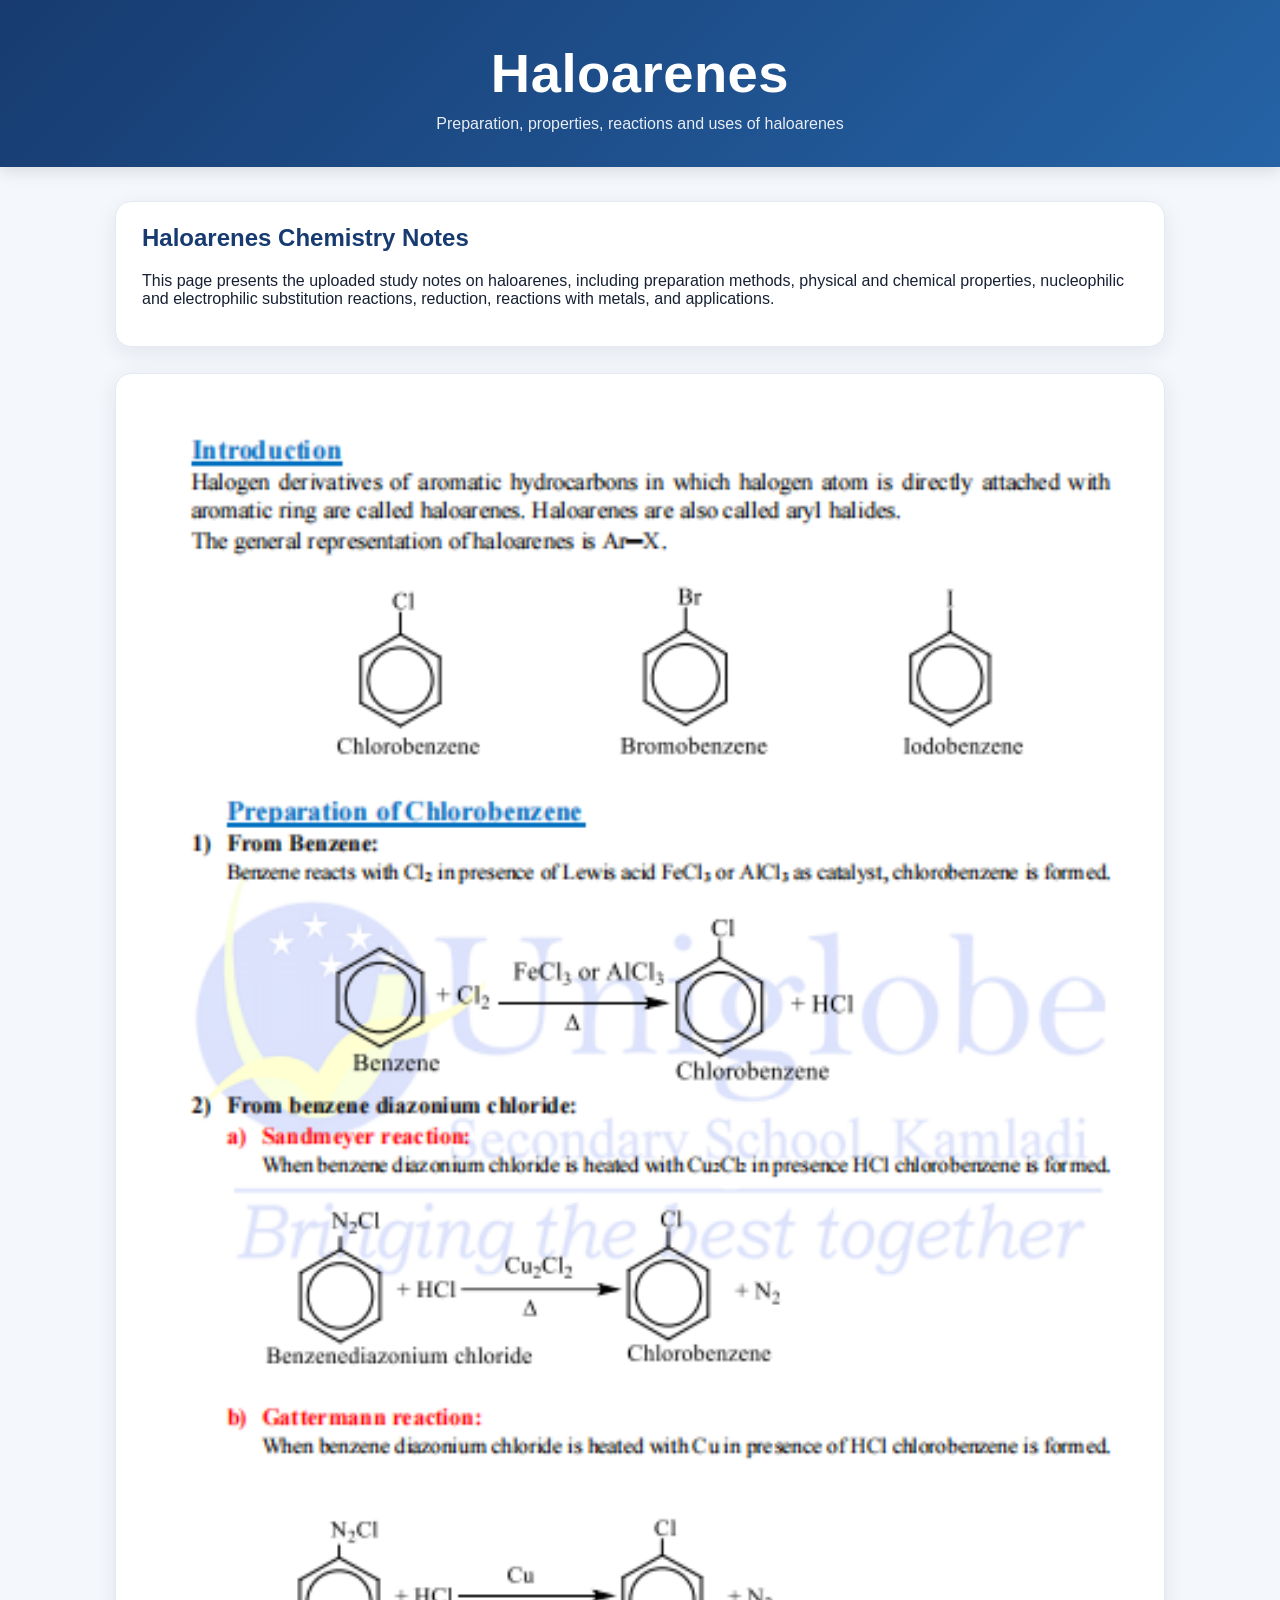
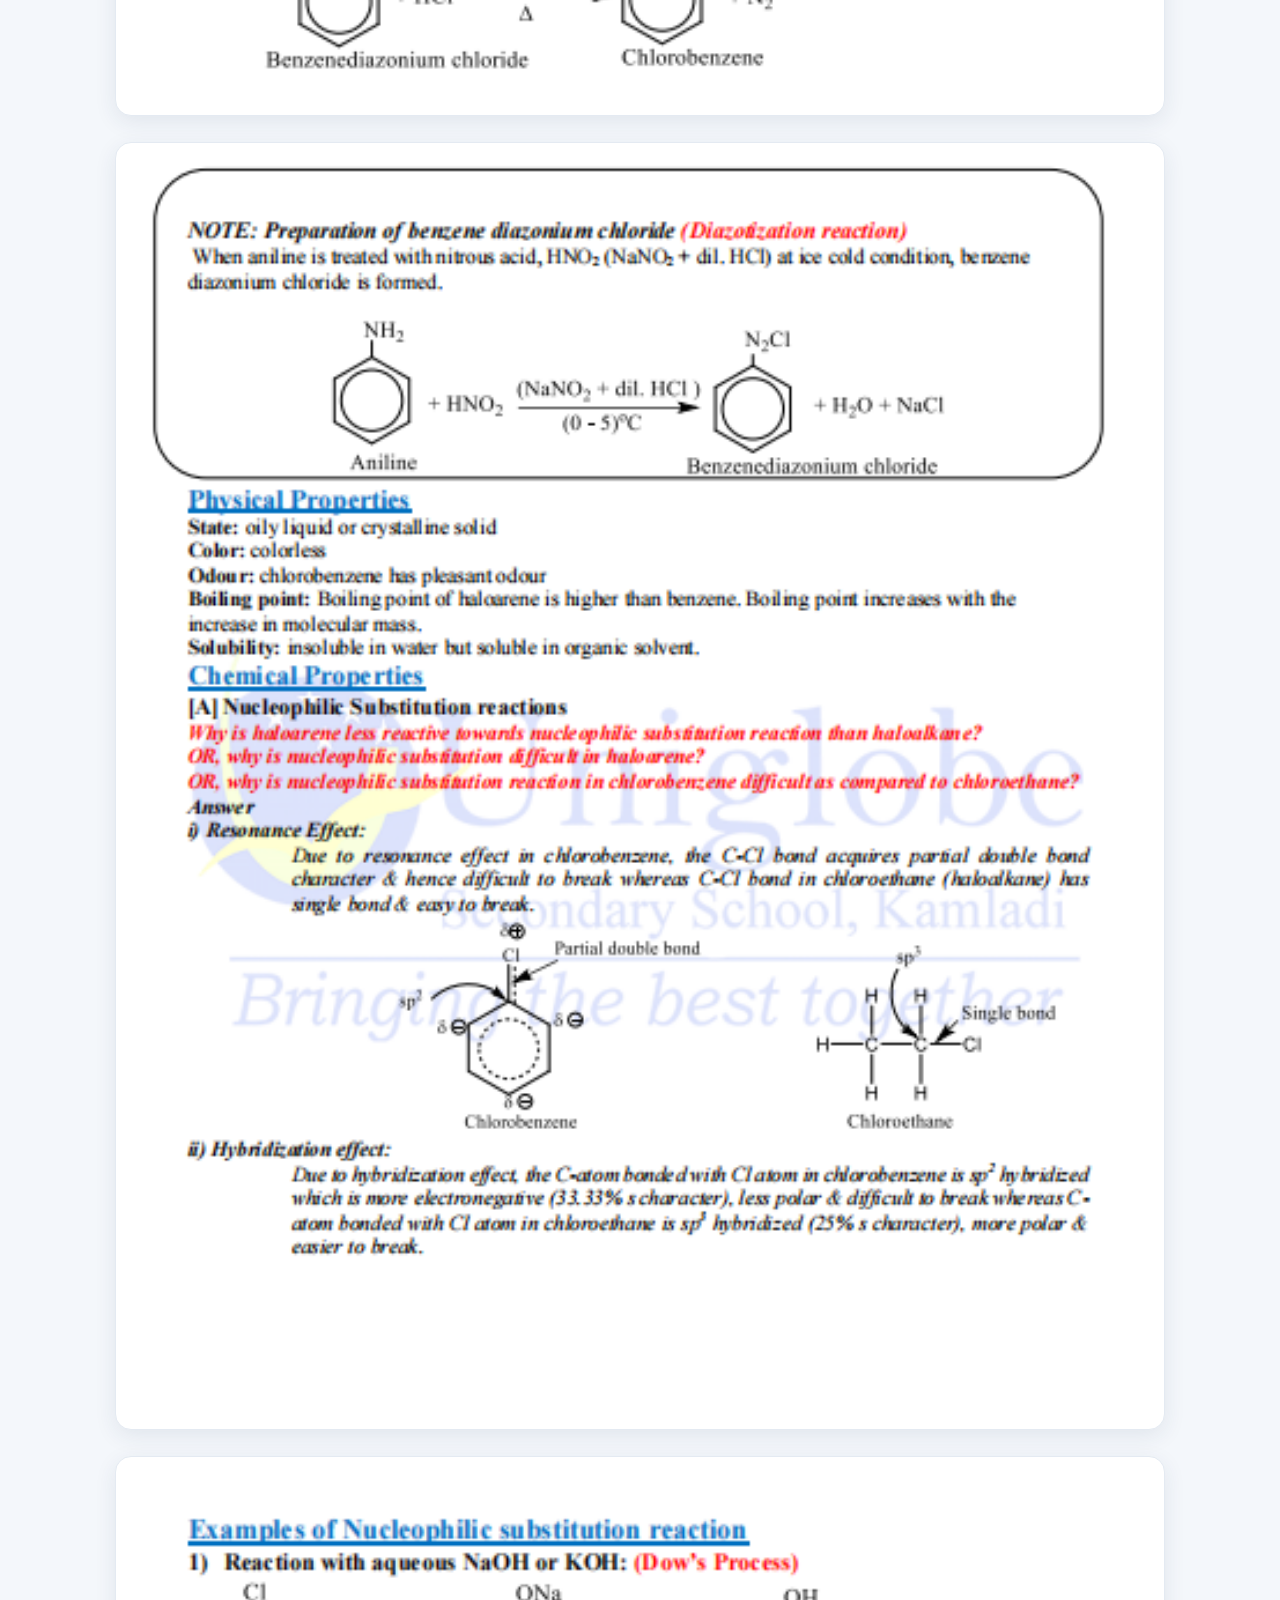
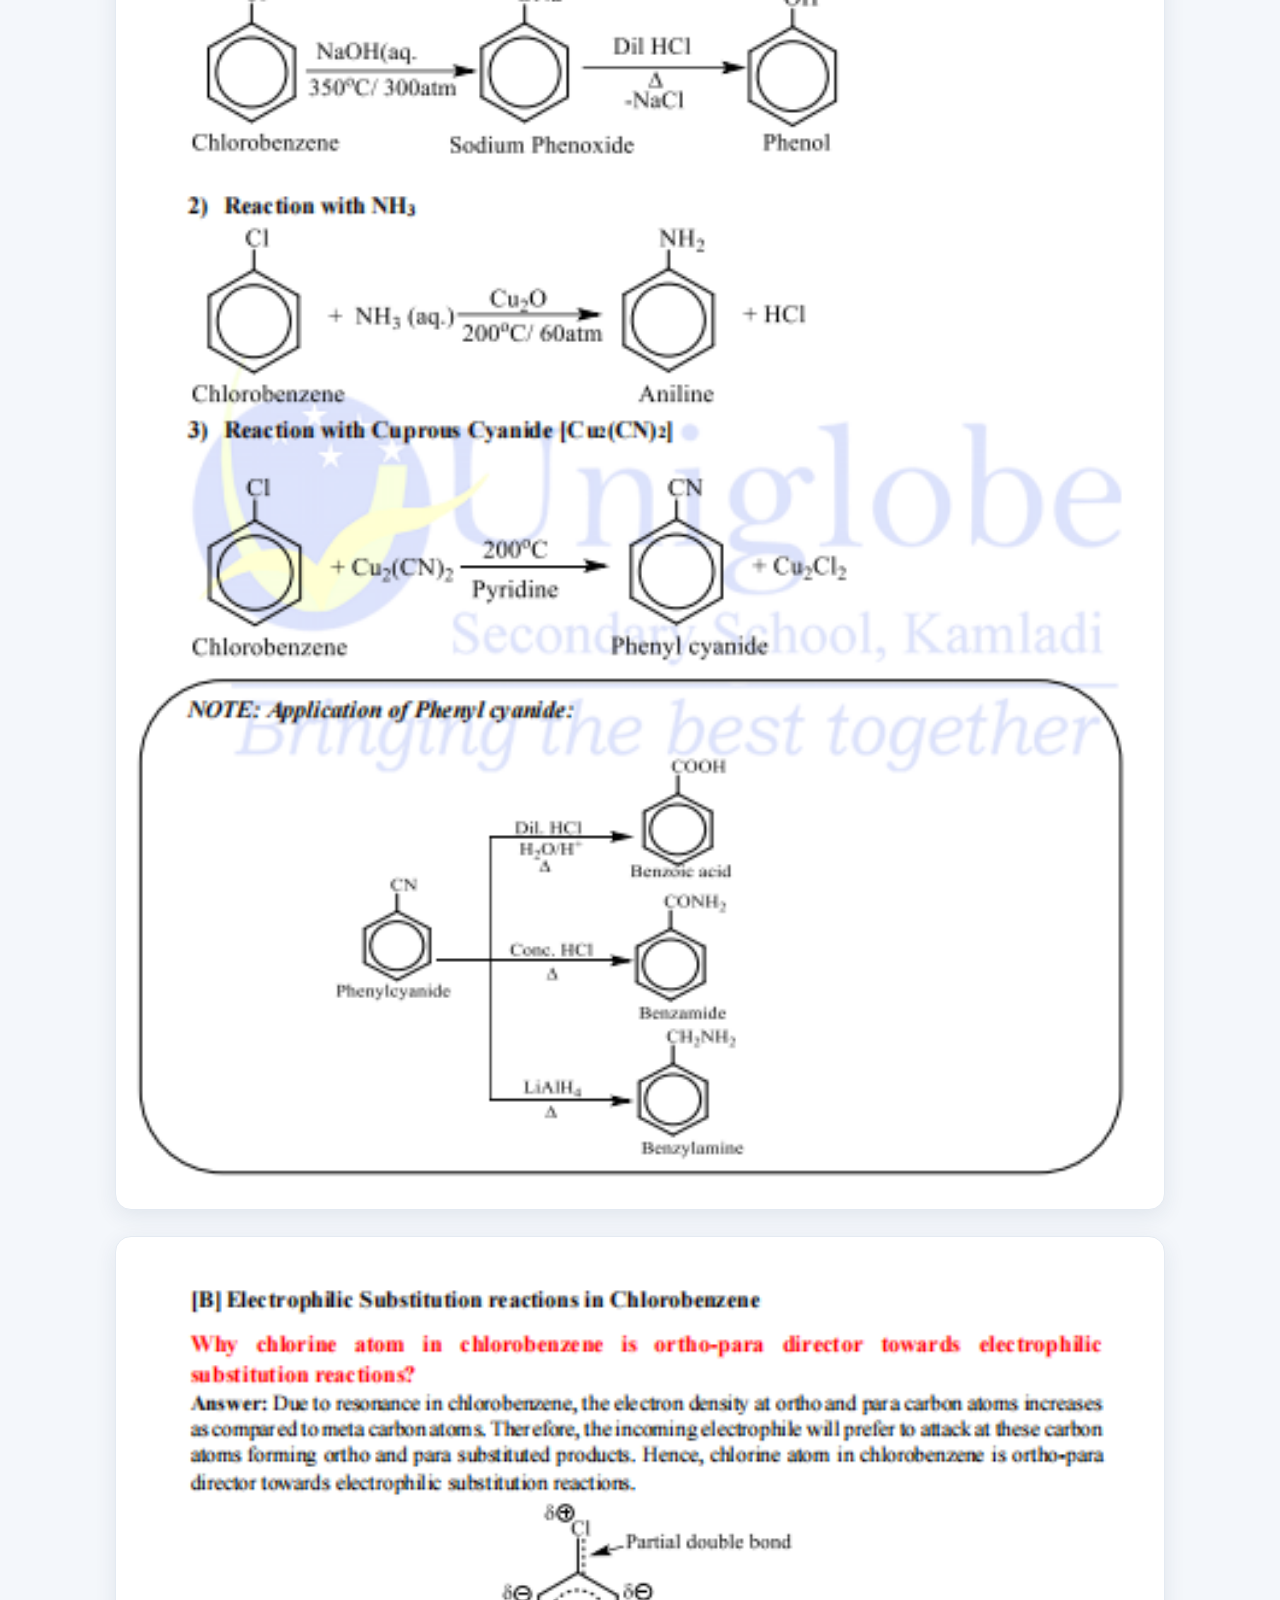
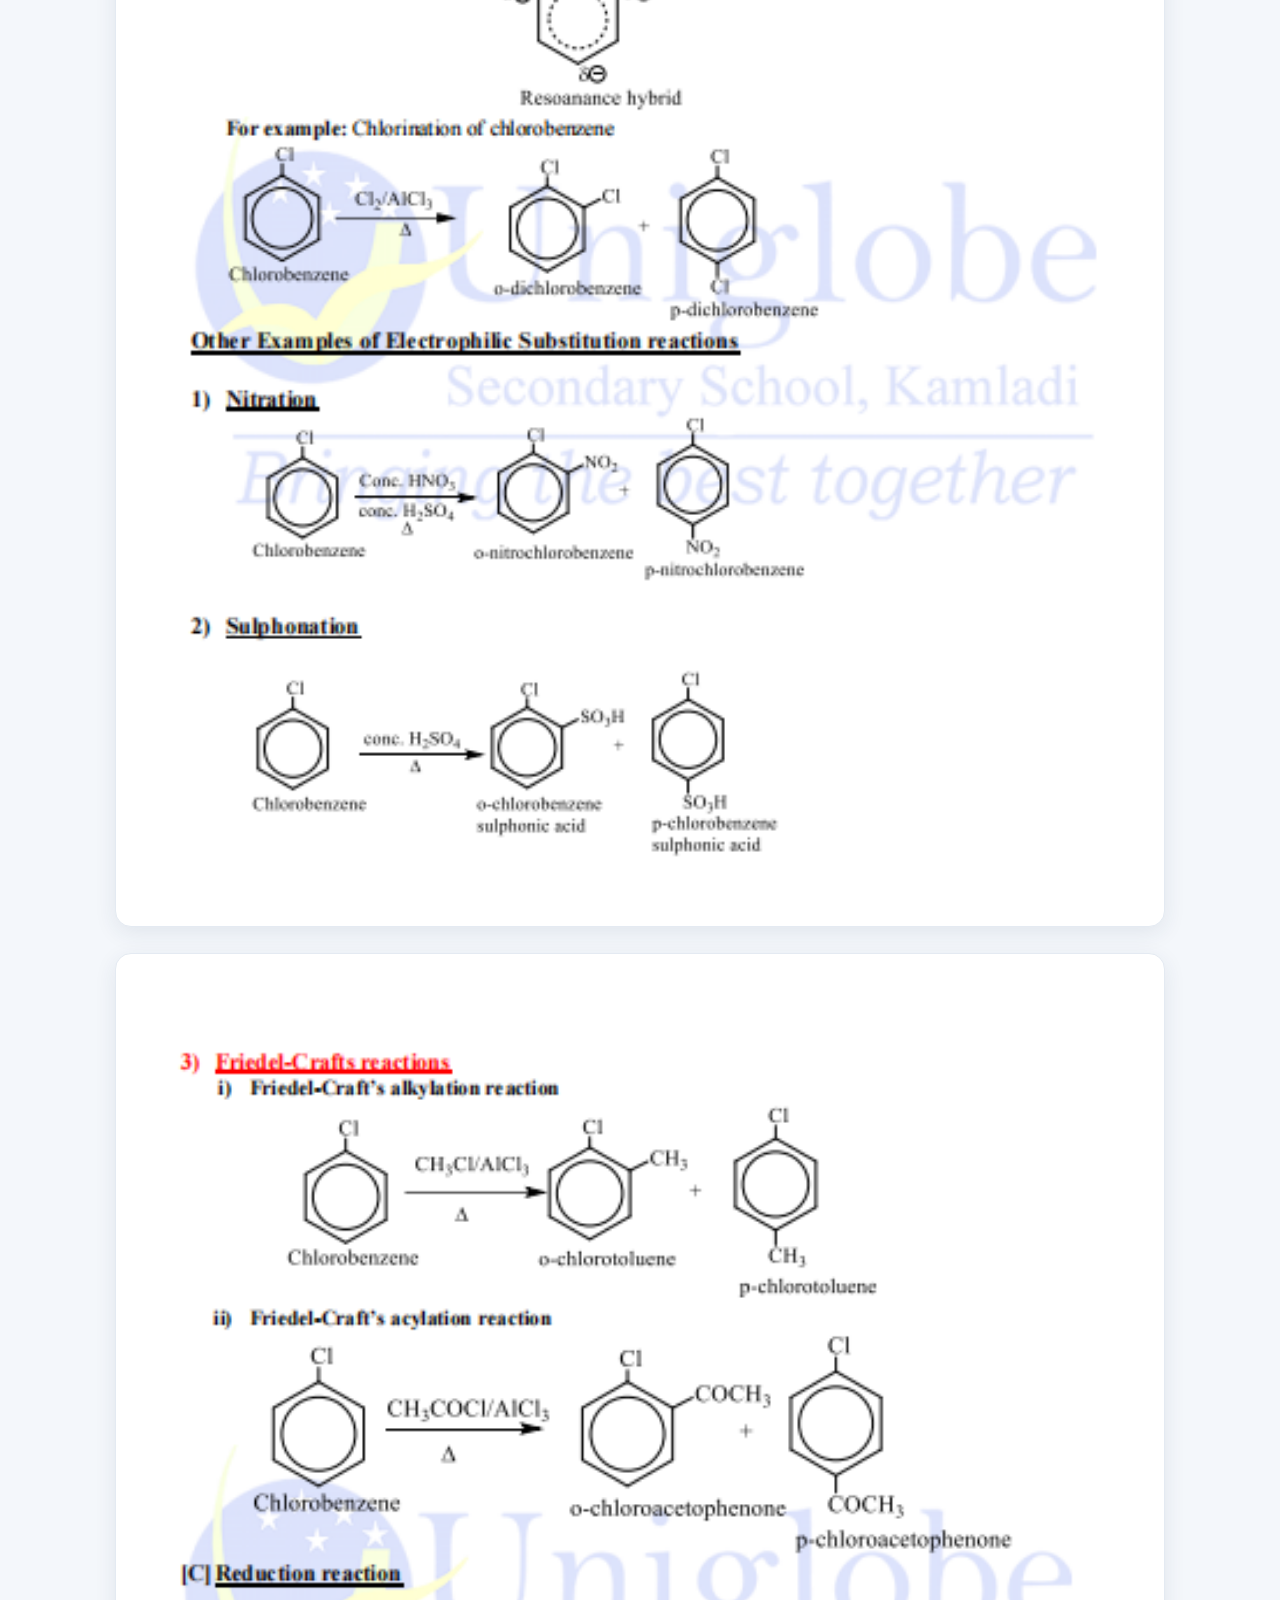
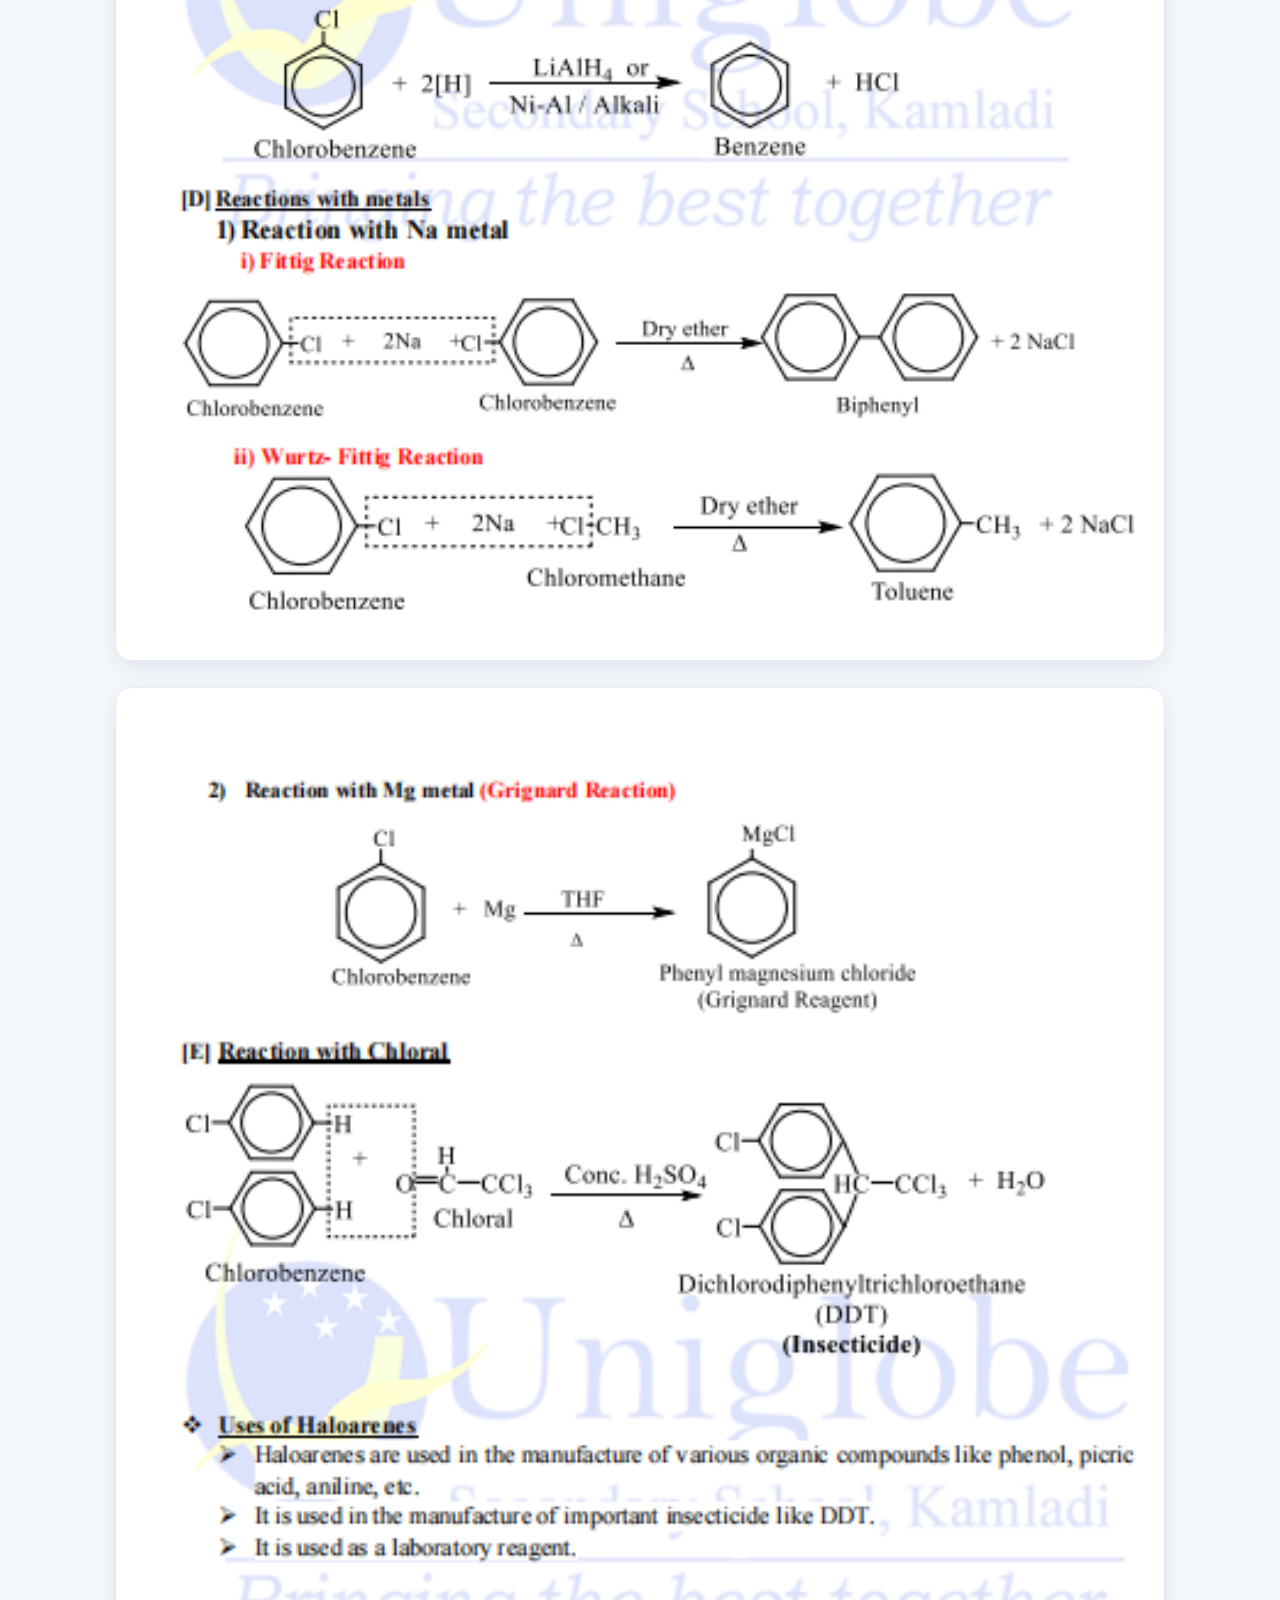
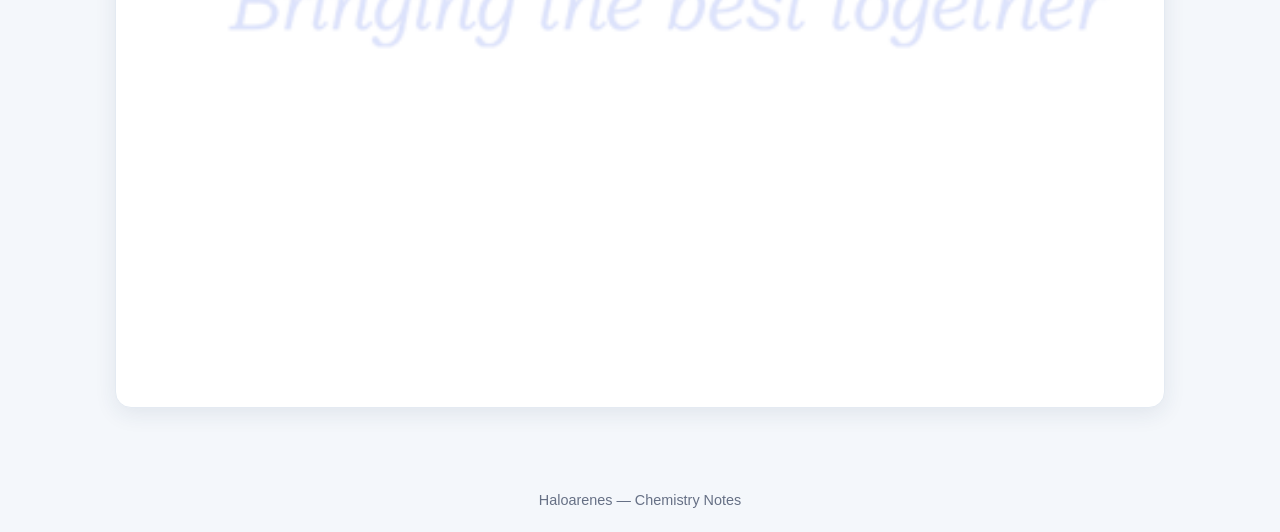
==== Haloarenes.html @ 8da7e3f6 "Add files via upload" ====
<!DOCTYPE html>
<html lang="en">
<head>
<meta charset="UTF-8">
<meta name="viewport" content="width=device-width, initial-scale=1.0">
<title>Haloarenes</title>
<style>
  * { box-sizing: border-box; }
  html { scroll-behavior: smooth; }
  body {
    margin: 0;
    font-family: Arial, Helvetica, sans-serif;
    background: #f4f7fb;
    color: #172033;
  }
  header {
    background: linear-gradient(135deg, #173b70, #2563a6);
    color: white;
    text-align: center;
    padding: 42px 20px 34px;
    box-shadow: 0 4px 16px rgba(0,0,0,.12);
  }
  header h1 {
    margin: 0;
    font-size: clamp(2rem, 5vw, 3.4rem);
    letter-spacing: .5px;
  }
  header p {
    margin: 10px 0 0;
    opacity: .9;
    font-size: 1rem;
  }
  main {
    width: min(1050px, 94%);
    margin: 34px auto 60px;
  }
  .intro {
    background: white;
    border-radius: 16px;
    padding: 22px 26px;
    margin-bottom: 26px;
    box-shadow: 0 6px 22px rgba(28,52,84,.08);
    border: 1px solid #e4eaf2;
  }
  .intro h2 {
    margin-top: 0;
    color: #173b70;
  }
  .notes {
    display: flex;
    flex-direction: column;
    gap: 26px;
  }
  .page {
    background: white;
    border-radius: 16px;
    padding: 14px;
    box-shadow: 0 6px 22px rgba(28,52,84,.09);
    border: 1px solid #e4eaf2;
  }
  .page img {
    display: block;
    width: 100%;
    height: auto;
    border-radius: 10px;
  }
  footer {
    text-align: center;
    padding: 24px;
    color: #667085;
    font-size: .9rem;
  }
</style>
</head>
<body>
<header>
  <h1>Haloarenes</h1>
  <p>Preparation, properties, reactions and uses of haloarenes</p>
</header>

<main>
  <section class="intro">
    <h2>Haloarenes Chemistry Notes</h2>
    <p>
      This page presents the uploaded study notes on haloarenes, including
      preparation methods, physical and chemical properties, nucleophilic and
      electrophilic substitution reactions, reduction, reactions with metals,
      and applications.
    </p>
  </section>

  <section class="notes">
    <article class="page"><img src="[data-uri]" alt="Haloarenes chemistry notes"></article><article class="page"><img src="[data-uri]" alt="Haloarenes chemistry notes"></article><article class="page"><img src="[data-uri]" alt="Haloarenes chemistry notes"></article><article class="page"><img src="[data-uri]" alt="Haloarenes chemistry notes"></article><article class="page"><img src="[data-uri]" alt="Haloarenes chemistry notes"></article><article class="page"><img src="[data-uri]" alt="Haloarenes chemistry notes"></article>
  </section>
</main>

<footer>
  Haloarenes — Chemistry Notes
</footer>
</body>
</html>
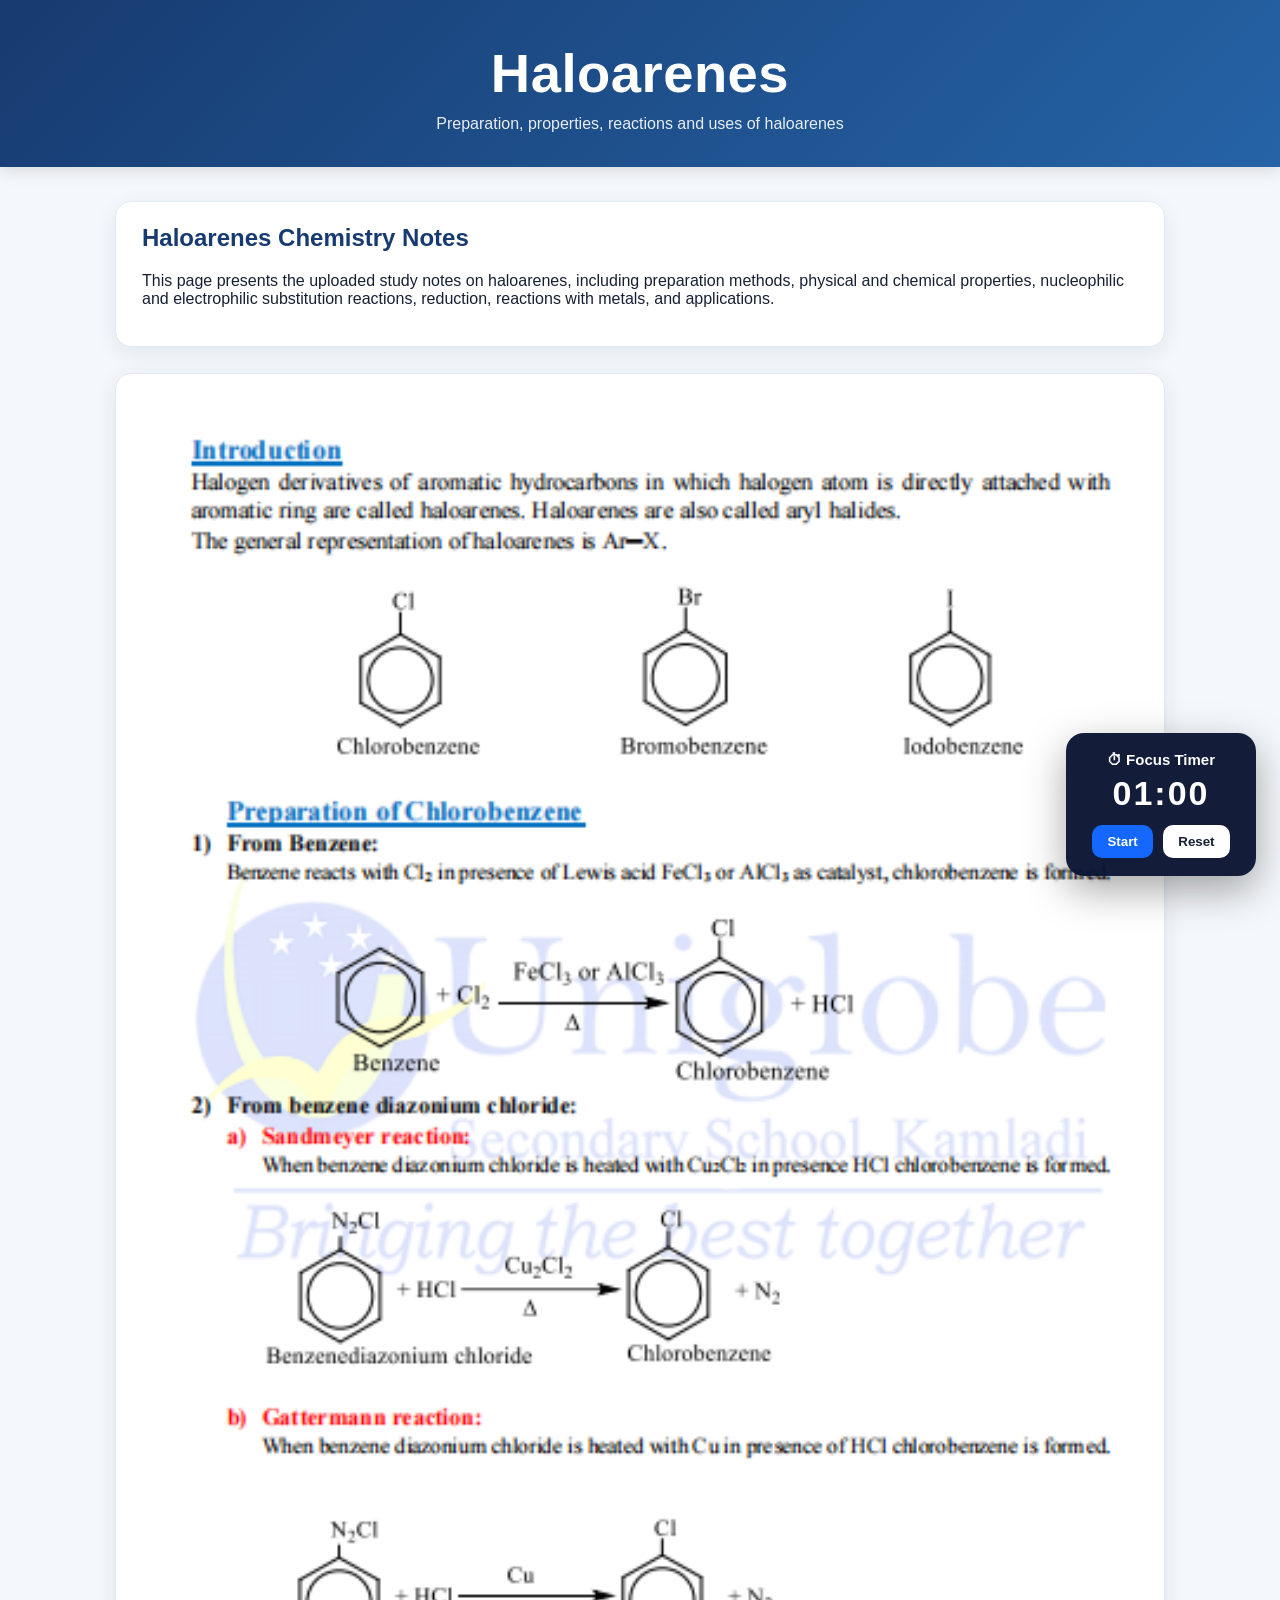
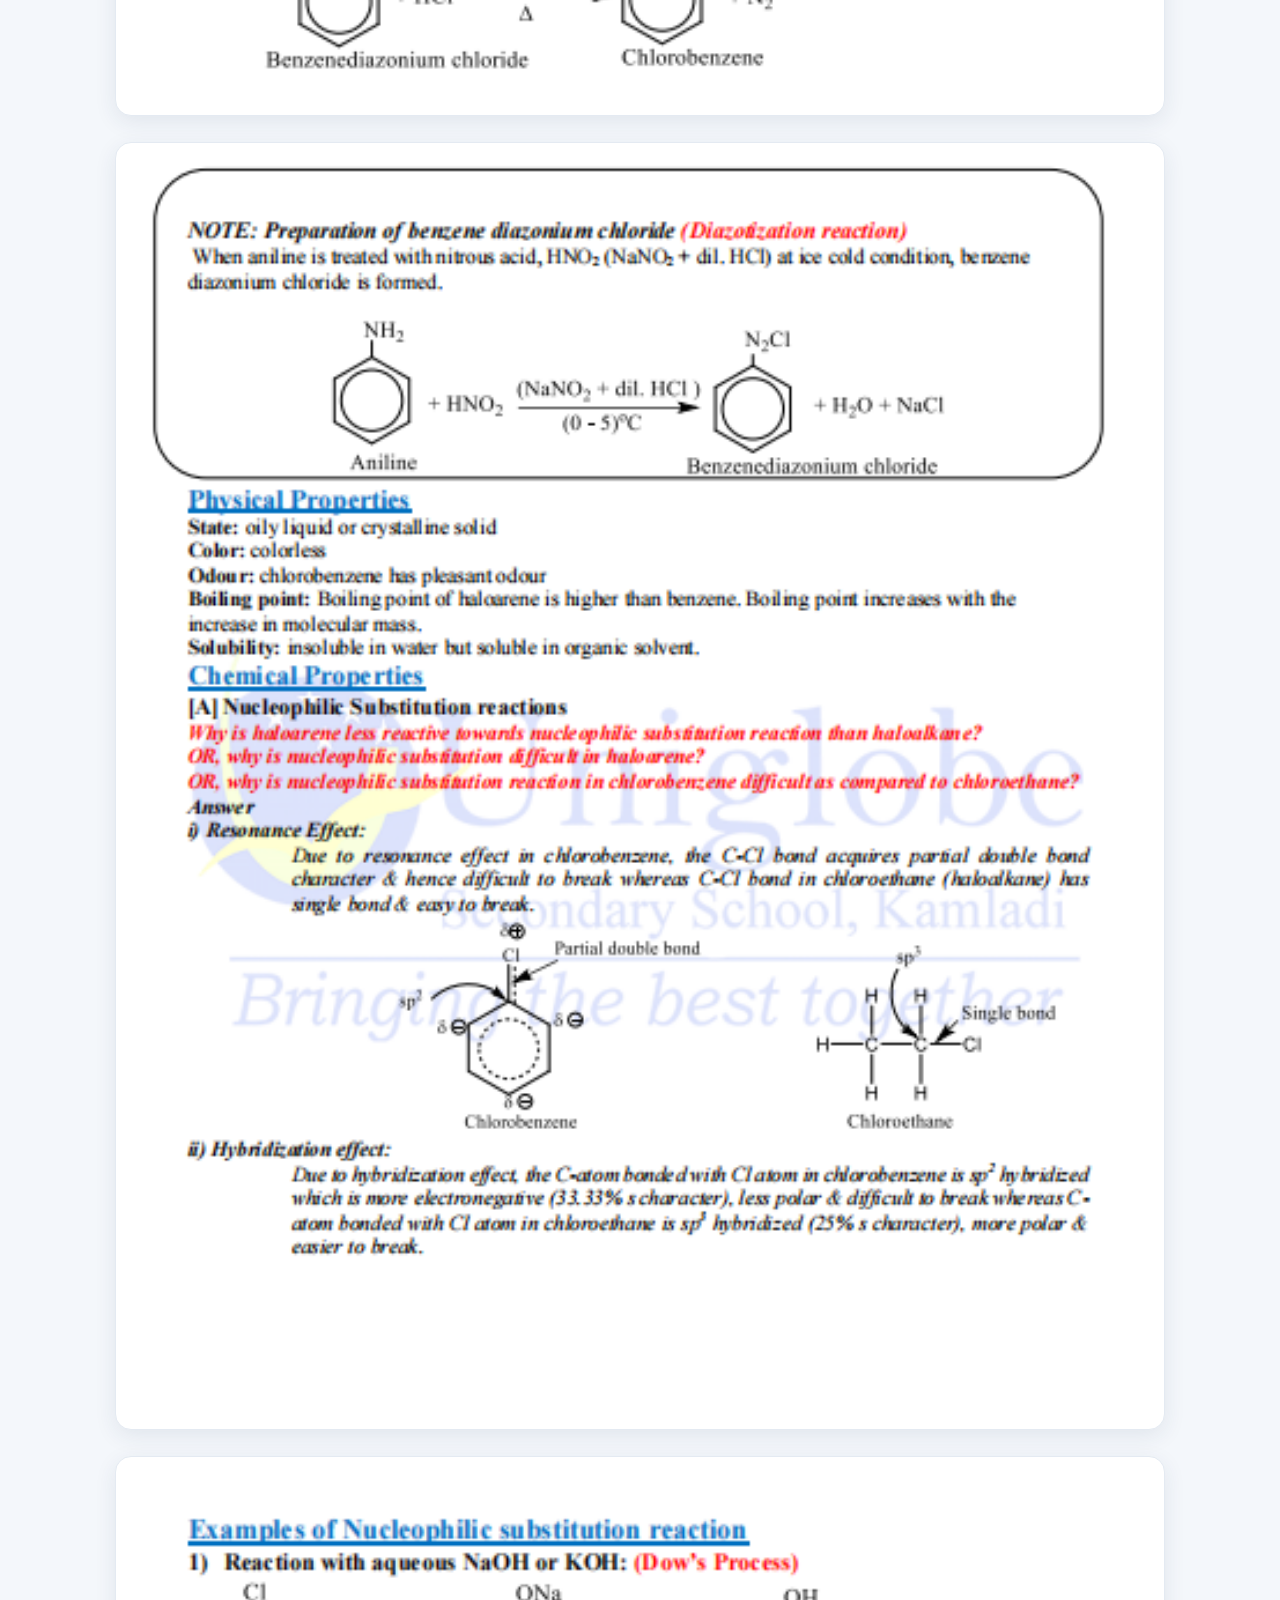
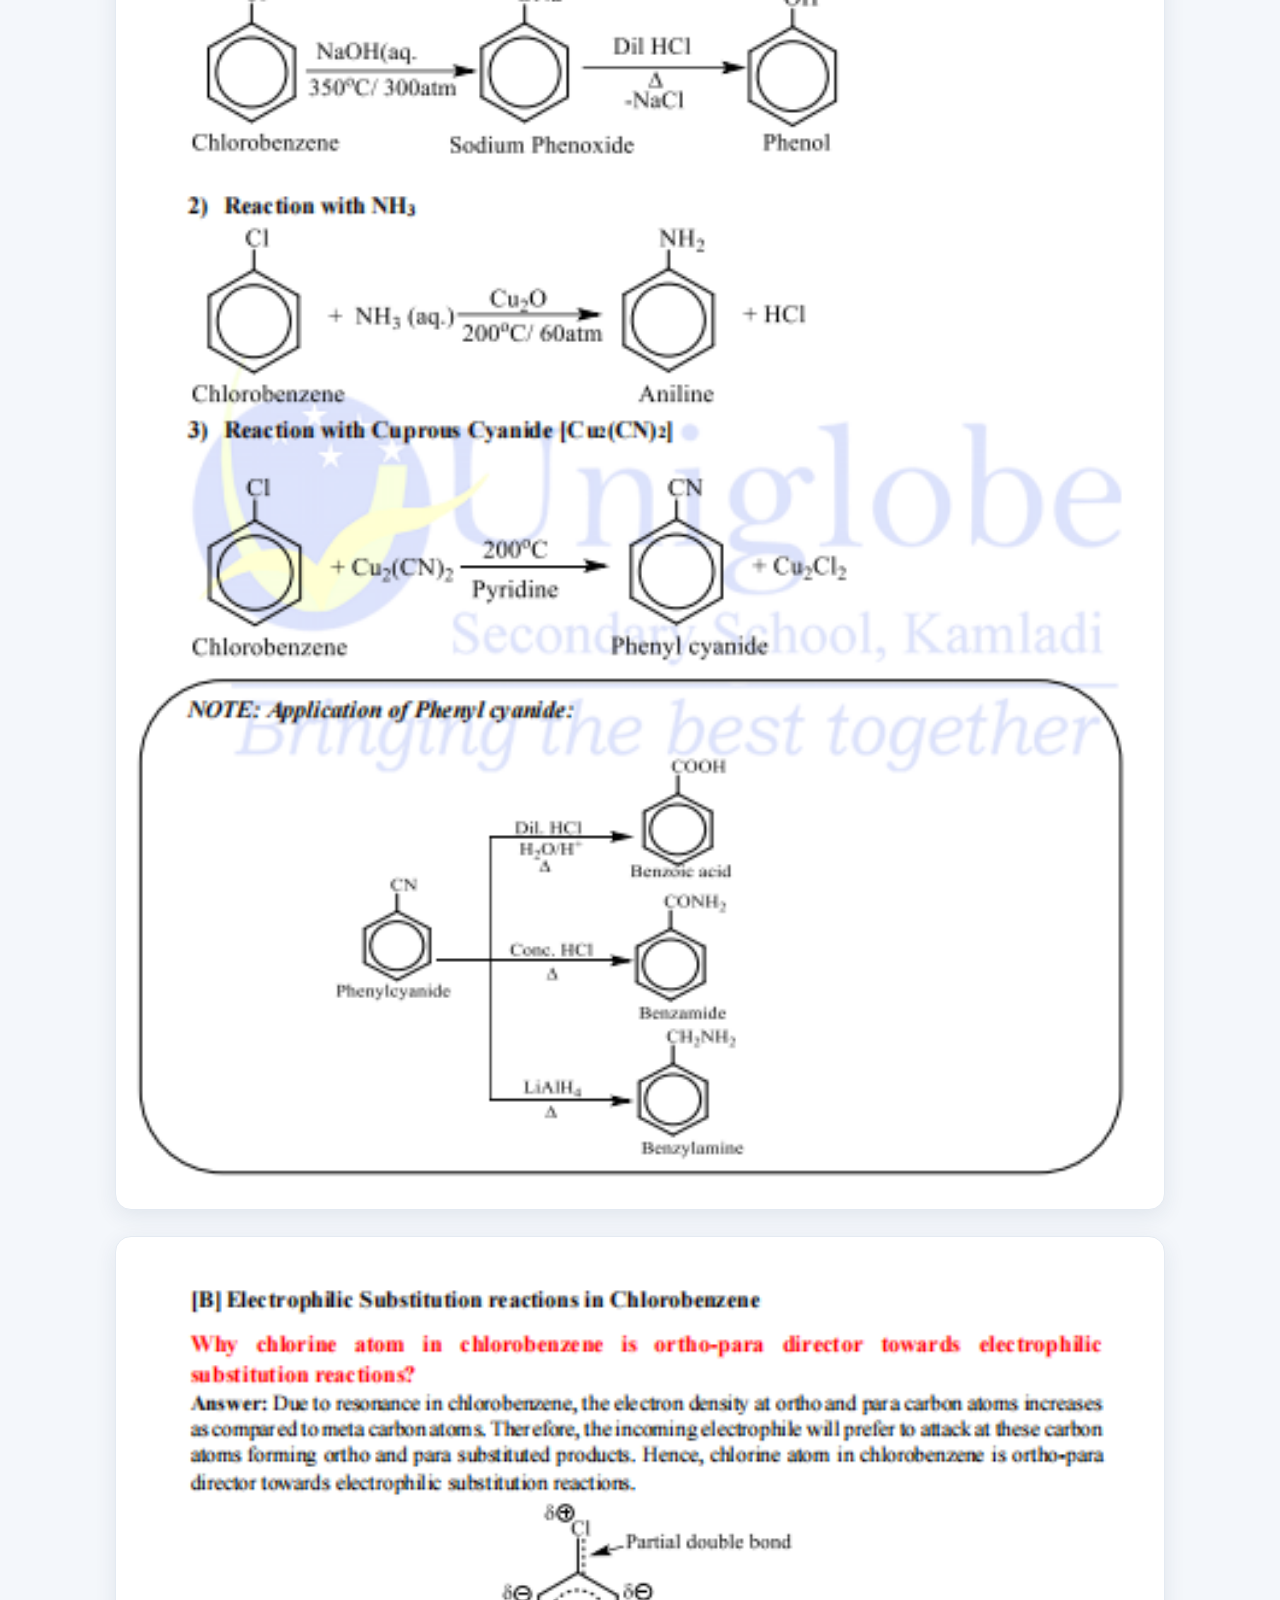
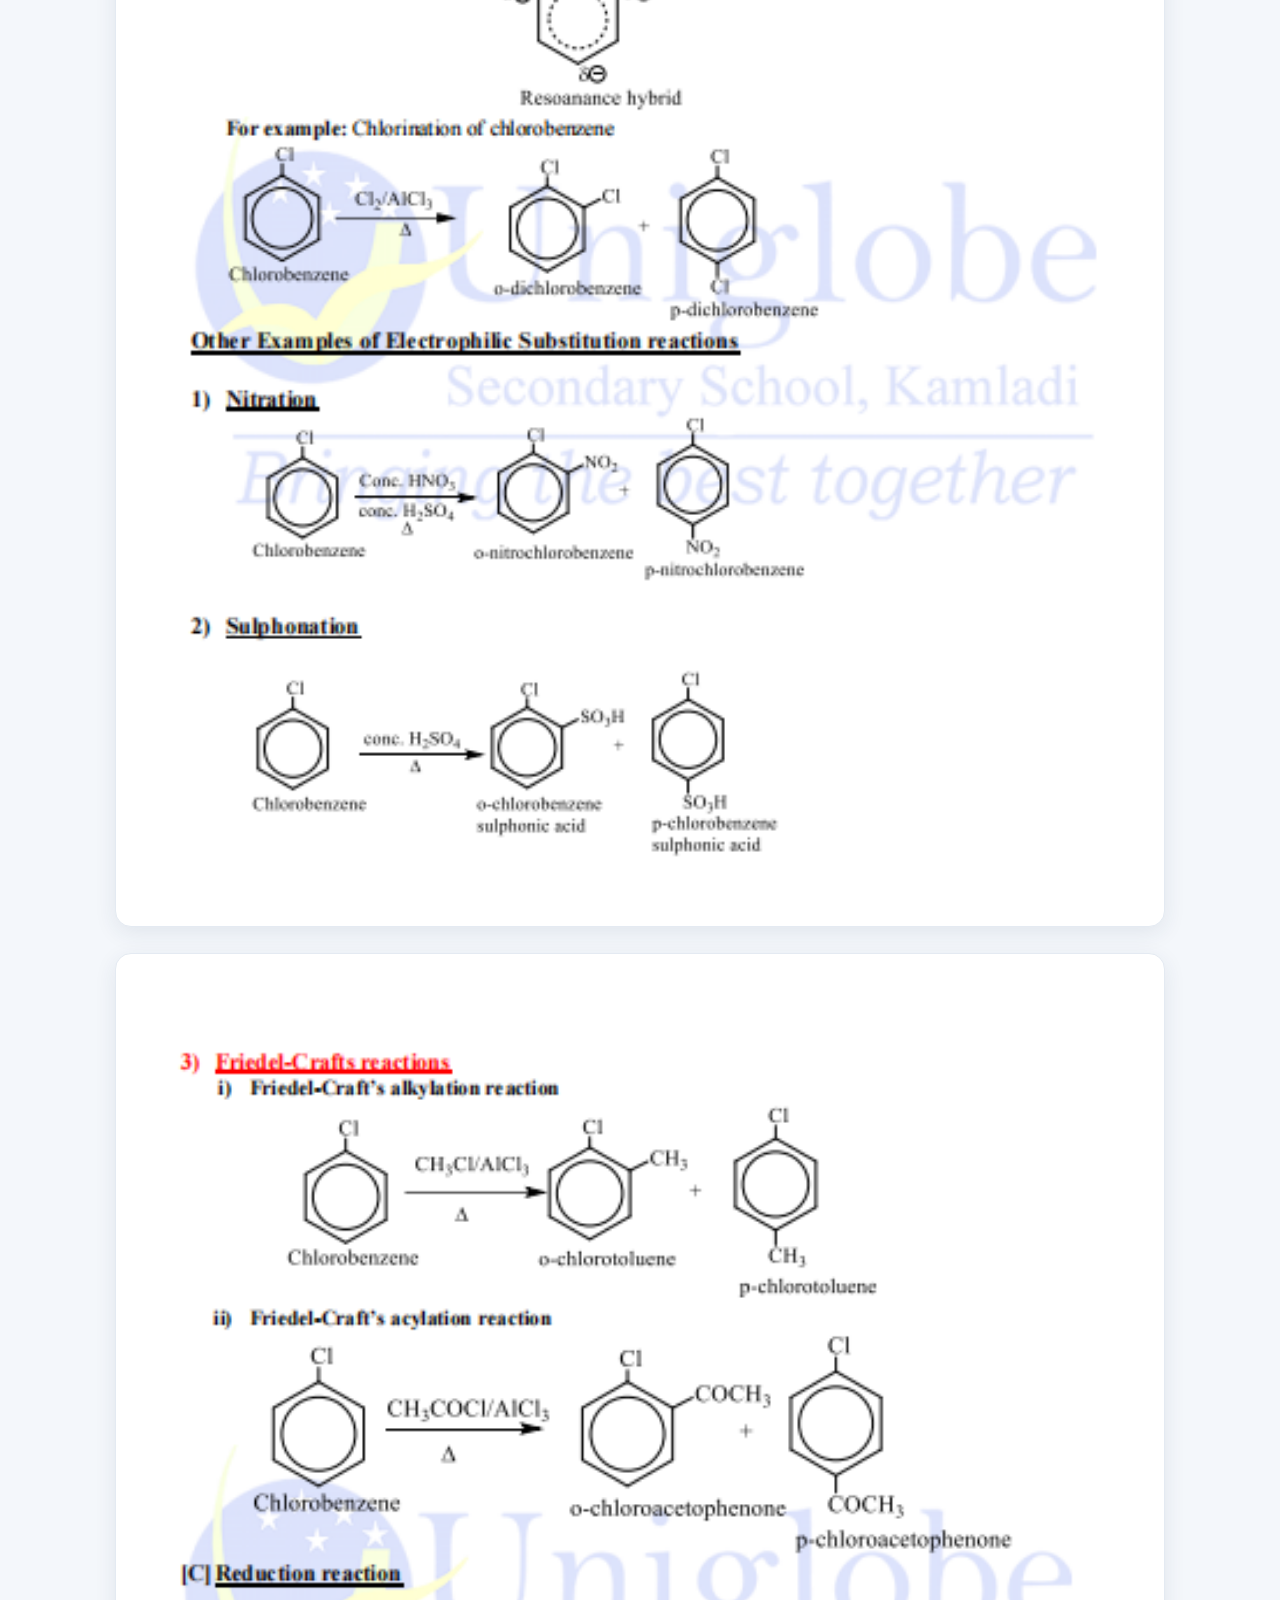
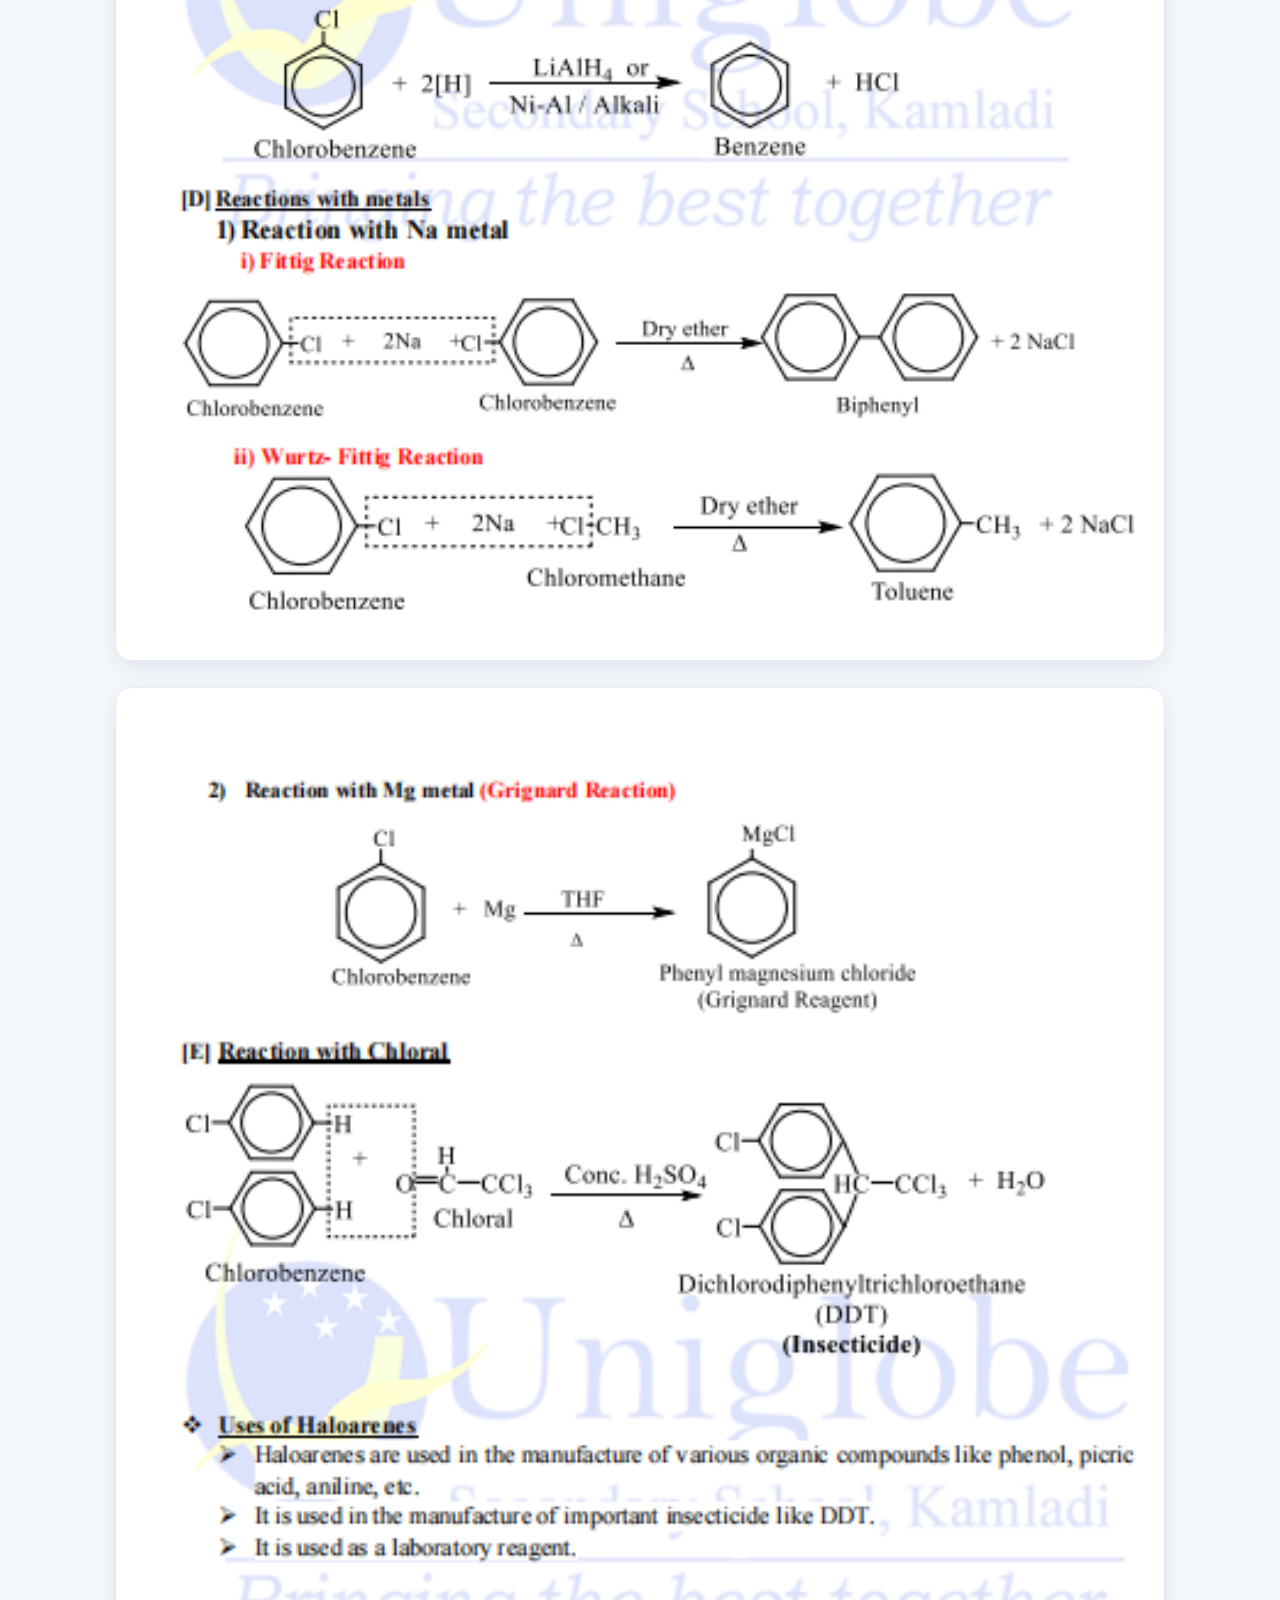
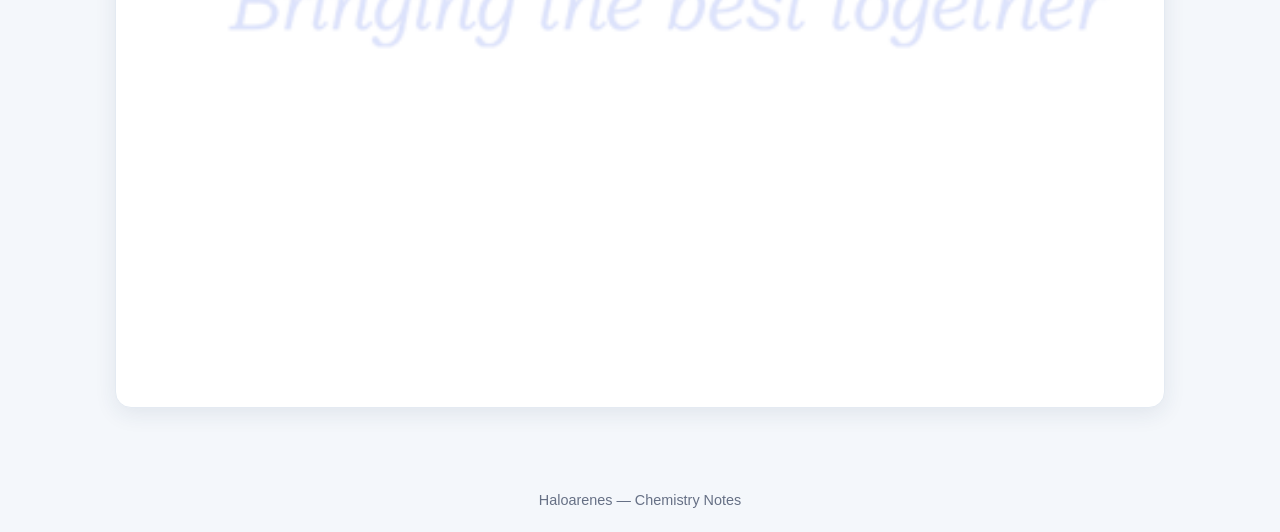
==== commit 2306abd9: "Add files via upload" ====
--- a/Haloarenes.html
+++ b/Haloarenes.html
@@ -70,6 +70,14 @@
     color: #667085;
     font-size: .9rem;
   }
+
+/* Study break timer + spin wheel */
+.study-timer-box{position:fixed;right:24px;bottom:24px;z-index:9998;background:rgba(10,20,50,.96);color:#fff;padding:18px 20px;border-radius:18px;box-shadow:0 14px 40px rgba(0,0,0,.35);text-align:center;min-width:190px;font-family:Arial,sans-serif}
+.study-timer-title{font-size:15px;font-weight:700;margin-bottom:6px}.study-timer-display{font-size:34px;font-weight:800;letter-spacing:2px;margin:4px 0 12px}.study-timer-box button{border:0;border-radius:10px;padding:9px 15px;margin:0 3px;font-weight:700;cursor:pointer}.study-start{background:#1468ff;color:#fff}.study-reset{background:#fff;color:#172033}
+.study-overlay{display:none;position:fixed;inset:0;z-index:10000;background:rgba(0,0,0,.68);align-items:center;justify-content:center;padding:20px;font-family:Arial,sans-serif}.study-modal{width:min(460px,95vw);background:#fff;border-radius:24px;padding:30px;text-align:center;box-shadow:0 25px 80px rgba(0,0,0,.4)}.study-modal h2{margin:8px 0 10px}.study-modal p{color:#667085;line-height:1.5}.study-modal button{border:0;border-radius:12px;padding:12px 22px;font-weight:700;cursor:pointer;margin:5px}.study-yes{background:#1468ff;color:#fff}.study-no{background:#e9eef7;color:#172033}
+.study-wheel-modal{width:min(500px,96vw);max-height:95vh;overflow:auto}.study-wheel-wrap{position:relative;width:300px;margin:18px auto}.study-wheel-wrap canvas{display:block;width:300px;height:300px;transition:transform 4s cubic-bezier(.12,.75,.15,1);margin:auto}.study-pointer{position:absolute;z-index:2;top:-8px;left:50%;transform:translateX(-50%);font-size:30px;color:#111}.study-spin{background:#ed3b91;color:#fff}.study-spin:disabled{opacity:.5;cursor:not-allowed}.study-result{min-height:25px;font-weight:700;margin:10px}.study-break-time{font-size:40px;font-weight:800;margin:10px}.study-close{background:#172033;color:#fff}
+@media(max-width:600px){.study-timer-box{right:10px;bottom:10px}.study-wheel-wrap,.study-wheel-wrap canvas{width:250px;height:250px}}
+
 </style>
 </head>
 <body>
@@ -97,5 +105,51 @@
 <footer>
   Haloarenes — Chemistry Notes
 </footer>
+
+<!-- Study break timer -->
+<div class="study-timer-box">
+  <div class="study-timer-title">⏱ Focus Timer</div>
+  <div class="study-timer-display" id="studyTimerDisplay">01:00</div>
+  <button class="study-start" onclick="studyStartTimer()">Start</button>
+  <button class="study-reset" onclick="studyResetTimer()">Reset</button>
+</div>
+<div class="study-overlay" id="studyBreakQuestion">
+  <div class="study-modal">
+    <div style="font-size:48px">🧘</div><h2>Would you like a break?</h2>
+    <p>You've finished your focus session. Would you like to take a short break?</p>
+    <button class="study-yes" onclick="studyChooseBreak(true)">Yes</button>
+    <button class="study-no" onclick="studyChooseBreak(false)">No</button>
+  </div>
+</div>
+<div class="study-overlay" id="studyWheelPopup">
+  <div class="study-modal study-wheel-modal">
+    <h2>🎡 Pick Your Break</h2><p>Spin the wheel and relax for 10 minutes.</p>
+    <div class="study-wheel-wrap"><div class="study-pointer">▼</div><canvas id="studyWheel" width="300" height="300"></canvas></div>
+    <button class="study-spin" id="studySpinBtn" onclick="studySpinWheel()">Spin the Wheel</button>
+    <div class="study-result" id="studySelectedBreak"></div>
+    <div class="study-break-time" id="studyBreakTimer">10:00</div>
+    <button class="study-close" onclick="studyCloseWheel()">Continue to website</button>
+  </div>
+</div>
+<script>
+(function(){
+const opts=['😴 Take a nap','🚶 Go for a walk','🎮 Play games','☕ Take a coffee'];
+let t=60,ti=null,rot=0,bt=600,bi=null,spun=false;
+const $=id=>document.getElementById(id);
+function show(){ $('studyTimerDisplay').textContent=String(Math.floor(t/60)).padStart(2,'0')+':'+String(t%60).padStart(2,'0'); }
+window.studyStartTimer=function(){if(ti)return;ti=setInterval(()=>{t--;show();if(t<=0){clearInterval(ti);ti=null;$('studyBreakQuestion').style.display='flex';}},1000)};
+window.studyResetTimer=function(){clearInterval(ti);ti=null;t=60;show()};
+window.studyChooseBreak=function(yes){$('studyBreakQuestion').style.display='none';if(yes)studyOpenWheel();else studyResetTimer()};
+function draw(){const c=$('studyWheel'),x=c.getContext('2d'),m=c.width/2,r=m-4,s=2*Math.PI/opts.length;x.clearRect(0,0,c.width,c.height);opts.forEach((o,i)=>{let a=i*s-Math.PI/2;x.beginPath();x.moveTo(m,m);x.arc(m,m,r,a,a+s);x.closePath();x.fillStyle=['#1468ff','#ed3b91','#20a56a','#f39c12'][i];x.fill();x.strokeStyle='#fff';x.lineWidth=3;x.stroke();x.save();x.translate(m,m);x.rotate(a+s/2);x.textAlign='right';x.fillStyle='#fff';x.font='bold 14px Arial';x.fillText(o,r-12,5);x.restore()})}
+window.studyOpenWheel=function(){clearInterval(bi);$('studyWheelPopup').style.display='flex';$('studySelectedBreak').textContent='';$('studyBreakTimer').textContent='10:00';$('studySpinBtn').disabled=false;spun=false;draw()};
+window.studySpinWheel=function(){if(spun)return;spun=true;$('studySpinBtn').disabled=true;rot+=1440+Math.floor(Math.random()*360);$('studyWheel').style.transform=`rotate(${rot}deg)`;setTimeout(()=>{let n=rot%360,s=360/opts.length,i=Math.floor(((360-n+s/2)%360)/s);$('studySelectedBreak').textContent='Your break: '+opts[i];studyBreakStart()},4100)};
+function studyBreakStart(){clearInterval(bi);bt=600;studyBreakUpdate();bi=setInterval(()=>{bt--;studyBreakUpdate();if(bt<=0){clearInterval(bi);bi=null;$('studySelectedBreak').textContent='⏰ Break finished! Time to get back to work.';studyAlarm()}},1000)}
+function studyBreakUpdate(){$('studyBreakTimer').textContent=String(Math.floor(bt/60)).padStart(2,'0')+':'+String(bt%60).padStart(2,'0')}
+function studyAlarm(){try{let A=window.AudioContext||window.webkitAudioContext,a=new A,c=0,i=setInterval(()=>{let o=a.createOscillator(),g=a.createGain();o.connect(g);g.connect(a.destination);o.frequency.value=880;g.gain.value=.15;o.start();o.stop(a.currentTime+.25);if(++c>=5)clearInterval(i)},400)}catch(e){alert('⏰ Your 10-minute break is over!')}}
+window.studyCloseWheel=function(){clearInterval(bi);bi=null;$('studyWheelPopup').style.display='none';studyResetTimer()};
+show();draw();
+})();
+</script>
+
 </body>
 </html>
